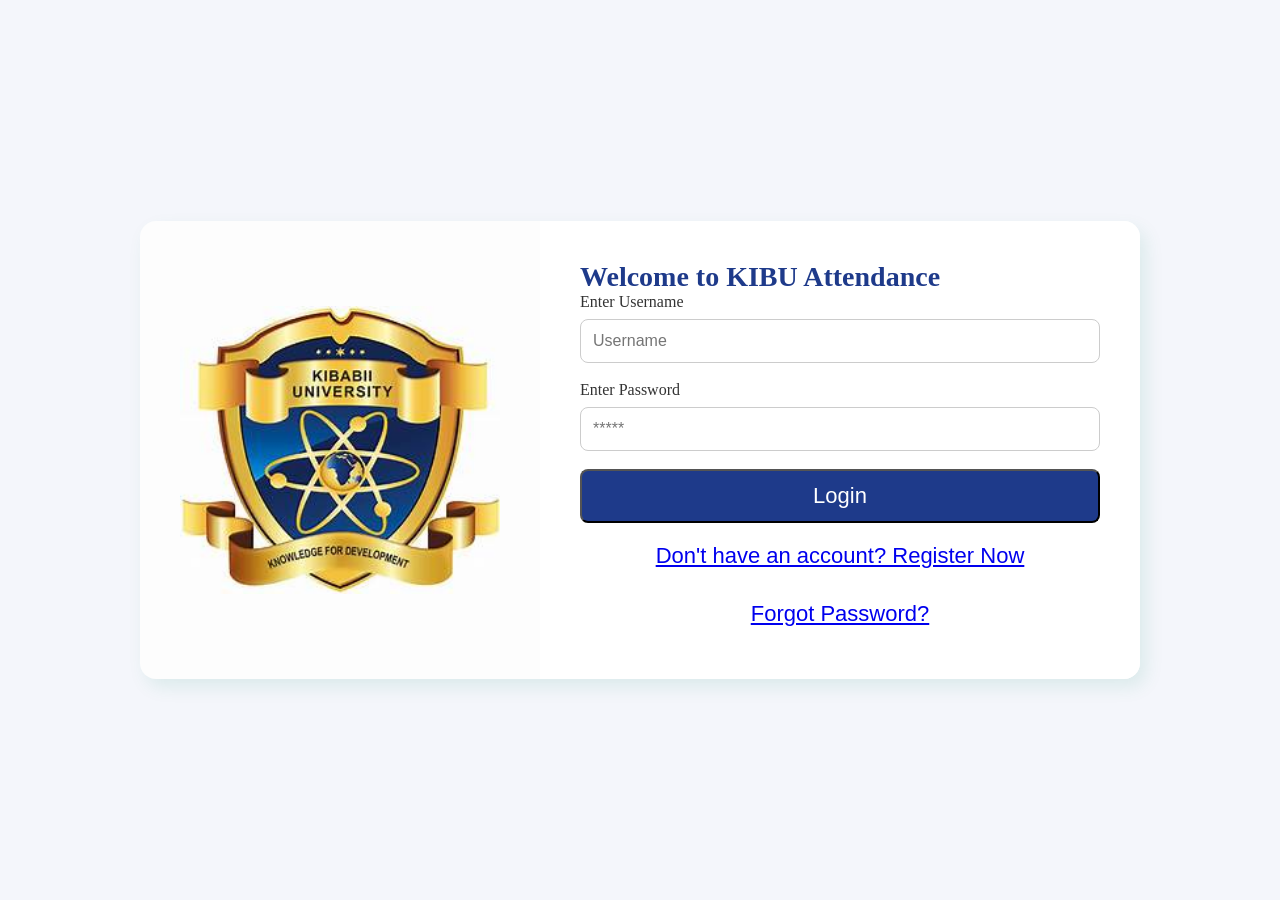
==== attendance/index.html @ 68ca640b "new" ====
<!DOCTYPE html>
<html lang="en">
<head>
    <meta charset="UTF-8">
    <meta name="viewport" content="width=device-width, initial-scale=1.0">
    <title>Attendance</title>
    <link rel="stylesheet" href="css/index.css">
</head>
<body>

    <div class="main">
        <div class="logo">
            <img src="assets/logo.jpeg" alt="logo" width="100%">
        </div>
        <div class="card">
            <h2>Welcome to KIBU Attendance</h2>
            <form action="" enctype="multipart/form-data">
                <div class="form-group">
                    <label>Enter Username</label>
                    <input type="text" name="" placeholder="Username">
                </div>
                <div class="form-group">
                    <label>Enter Password</label>
                    <input type="password" name="" placeholder="*****">
                </div>
                <button class="btn-primary">Login</button>
                <button class="btn-register"> <a href="register.html">Don't have an account? Register Now</a></button>
                <button class="btn-forgot"><a href="reset.html">Forgot Password?</a></button>
            </form>
        </div>
    </div>

</body>
</html>
---- attendance/css/index.css ----
*{
    margin: 0;
    padding: 0;
    box-sizing: border-box;
}

body{
    background: #f4f6fb;
    color: #333;
    min-height: 100vh;
    display: flex;
    justify-content: center;align-items: center;
    padding: 20px;
}
.main{
    width: 100%;
    max-width: 1000px;
    display: flex;
    background: rgb(253, 253, 253);
    border-radius: 16px;
    overflow: hidden;
    box-shadow: 6px 8px 18px rgba(9, 136, 94, 0.1);
}

.logo{
    width: 40%;
    display: flex;
    justify-content: center;
    align-items: center;
    padding: 40px;
}

.card{
    width: 60%;
    background: #fff;
    padding: 40px;
}

.card h2{
    color: #1e3a8a;
    font-size: 28px;
}

.form-group{
    margin-bottom: 18px;
}

input{
    width: 100%;
    padding: 12px;
    margin-top: 8px;
    border: 1px solid #ccc;
    border-radius: 8px;
    font-size: 16px;
}

input:focus{
    outline: none;
    border-color: #1e3a8a;
}

.btn-primary{
    background: #1e3a8a;
    color: white;
    padding: 12px;
    width: 100%;
    cursor: pointer;
    border-radius: 8px;
    font-size: 22px;
    transition: 0.3s ease;
}
.btn-register{
    background: white ;
    color: #1e3a8a;
    padding: 12px;
    width: 100%;
    cursor: pointer;
    border-radius: 8px;
    font-size: 22px;
    transition: 0.3s ease;
    outline: none;
    margin-top: 8px;
    border: none;
}

.btn-forgot{
    background: white ;
    color: #1e3a8a;
    padding: 12px;
    width: 100%;
    cursor: pointer;
    border-radius: 8px;
    font-size: 22px;
    transition: 0.3s ease;
    outline: none;
    margin-top: 8px;
    border: none;
}
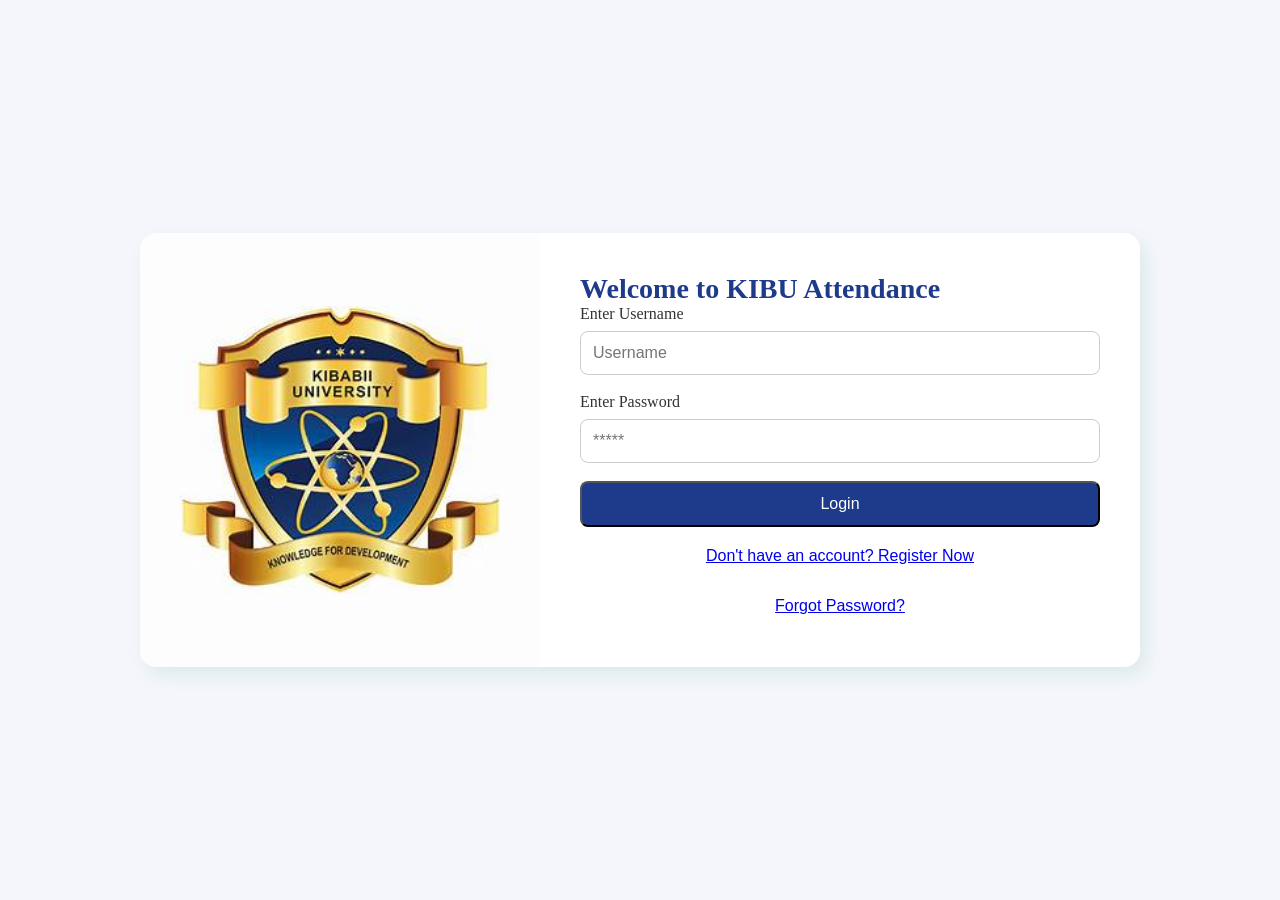
==== commit 81800962: "Responsiveness adde" ====
--- a/attendance/index.html
+++ b/attendance/index.html
@@ -30,5 +30,6 @@
         </div>
     </div>
 
+
 </body>
 </html>
--- a/attendance/css/index.css
+++ b/attendance/css/index.css
@@ -66,7 +66,7 @@
     width: 100%;
     cursor: pointer;
     border-radius: 8px;
-    font-size: 22px;
+    font-size: 16px;
     transition: 0.3s ease;
 }
 .btn-register{
@@ -76,7 +76,7 @@
     width: 100%;
     cursor: pointer;
     border-radius: 8px;
-    font-size: 22px;
+    font-size: 16px;
     transition: 0.3s ease;
     outline: none;
     margin-top: 8px;
@@ -90,9 +90,23 @@
     width: 100%;
     cursor: pointer;
     border-radius: 8px;
-    font-size: 22px;
+    font-size: 16px;
     transition: 0.3s ease;
     outline: none;
     margin-top: 8px;
     border: none;
+}
+
+@media (max-width: 768px){
+    .main{
+        flex-direction: column;
+    }
+    .logo{
+        width: 100%;
+        padding: 30px;
+    }
+    .card{
+        width: 100%;
+        padding: 25px;
+    }
 }
